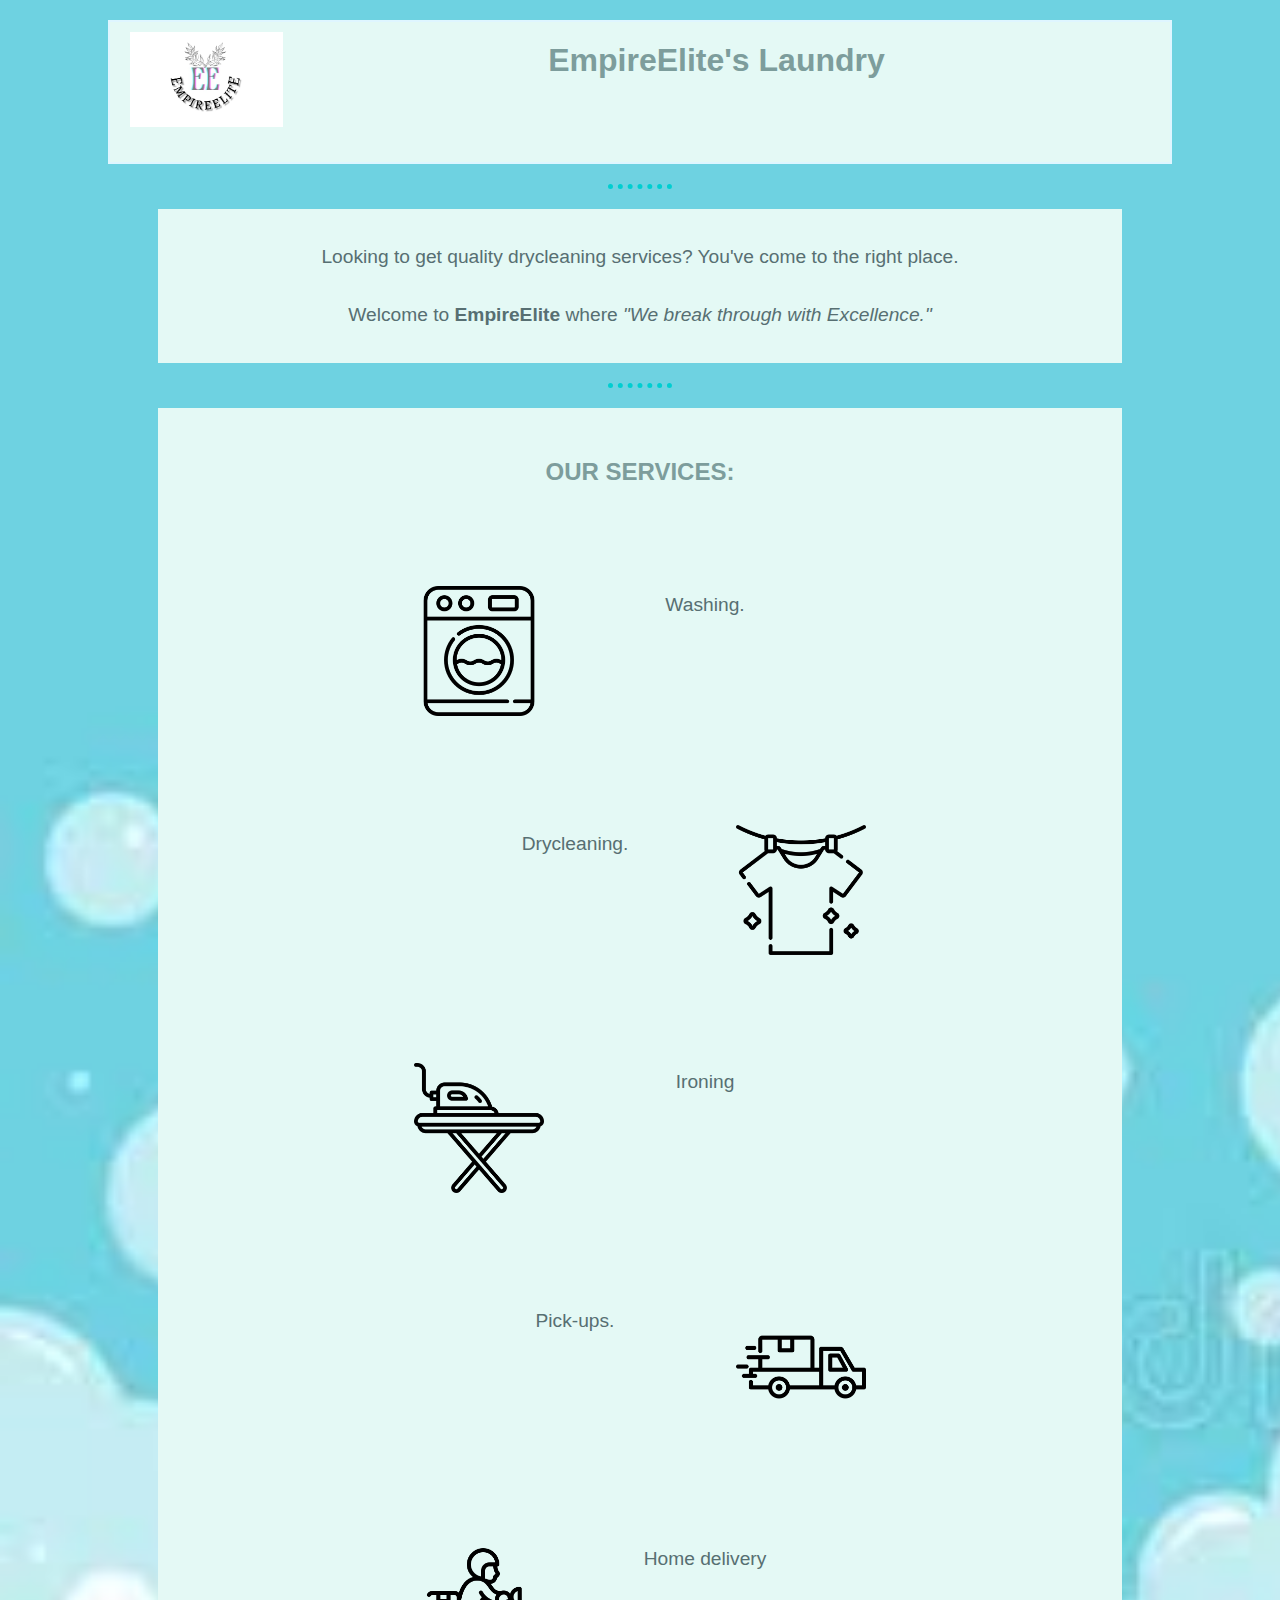
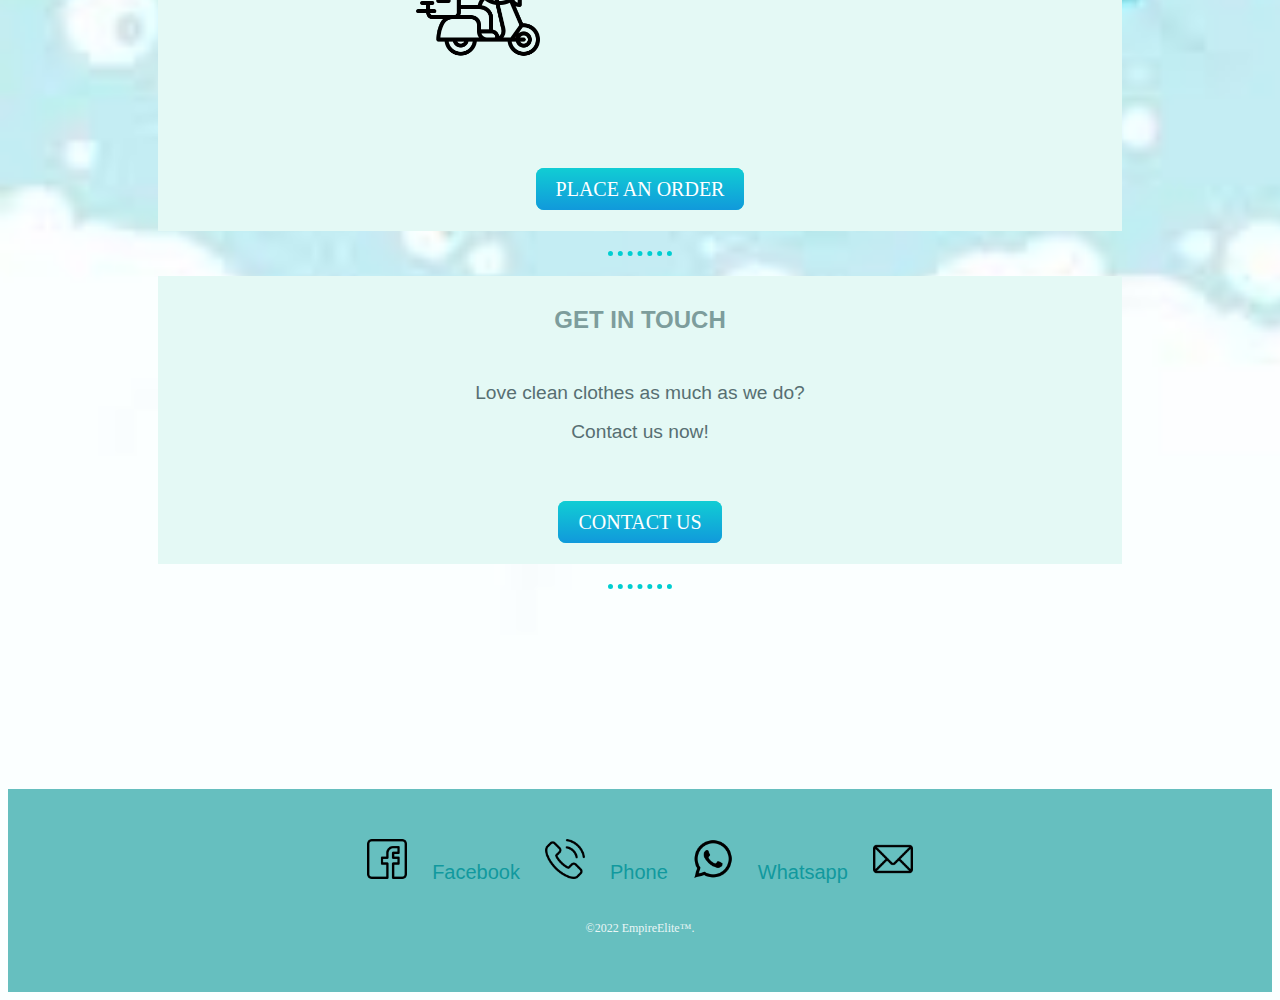
==== index.html @ e2f02324 "first commit" ====
<!DOCTYPE html>
<html lang="en">

<head>
    <meta charset="UTF-8">
    <meta http-equiv="X-UA-Compatible" content="IE=edge">
    <meta name="viewport" content="width=device-width, initial-scale=1.0">
    <title>EmpireElite</title>
    <link rel="icon" type="image/x-icon" href="img\favicon\favicon.ico.png"> 
    <link rel="stylesheet" href="css/css/styles.css">
</head>
<body>
  <div class="header">
    <div class="logo-img"><img class="logo" src="img\logo.png" alt="logo"></div>
<h1 style="text-align: center;">EmpireElite's Laundry</h1>
</div>
    <hr>
    <div class="second-container">
    <p>Looking to get quality drycleaning services? You've come to the right place.</p>
    <p>Welcome to <strong>EmpireElite</strong> where <em>"We break through with Excellence."</em></p> 
  </div>
    <hr>
  <div class="third-container">
    <h2 style="text-align: center;">OUR SERVICES:</h2>
   <div class="inner-1">
    <img class="washing-machine" src="img\washer.png" alt="washing machine">
<p style="text-align: center;">Washing.</p>
</div>
<div class="inner-2">
<img class="laundry" src="img\cloth.png" alt="laundry">
<p style="text-align: center;">Drycleaning.</p>
</div>
<div class="inner-3">
<img class="Ironing" src="img\ironing.png" alt="Ironing">
<p>Ironing</p>
</div>
<div class="inner-4">
  <img class="Pick-ups" src="img\pickup-car.png" alt="Home delivery">
  <p style="text-align: center;">Pick-ups.</p>
</div>
<div class="inner-5">
  <img class="home-delivery" src="img\fast-delivery.png" alt="home delivery">
  <p>Home delivery</p>
</div>
<a class="btn-2" href="order.html">PLACE AN ORDER</a>
  </div>
<hr>
<div class="fourth-container">
    <h2>GET IN TOUCH</h2>
    <p class="contact-message">Love clean clothes as much as we do? Contact us now!</p>
    <a class="btn" href="Feedback.html">CONTACT US</a>
  </div>
  <hr>
  <div class="bottom-container">
    <img class="facebook" src="img\facebook.png" alt="facebook">
    <a href="https://www.facebook.com/profile.php?id=100056869872049">Facebook</a>
    <img class="facebook" src="img\phone-call.png" alt="Phone">
    <a href="tel:09136213422">Phone</a>
    <img class="facebook" src="img\whatsapp.png" alt="Whatsapp">
    <a href="https://wa.me/message/W54UOHNCLCOXJ1">Whatsapp</a>
    <img class="facebook" src="img\email.png" alt="email">
    <p class="closing">©2022 EmpireElite™.</p>
  </div>
</body>
</html>
---- css/css/styles.css ----
body{
    background-image: url("../../img/bubbles.jpeg");
background-size: cover;
    background-repeat: no-repeat;
}

hr{
    border-style: none;
    border-top-style: dotted;
    border-color: darkturquoise;
    border-width: 5px;
    width: 5%;
}



h1{
    text-align: center;
    color: #7D9D9c;
    font-family: roboto, Arial, Helvetica, sans-serif;
    font-size: 200%;
    margin: 0 auto;    
}

h2{
    color: #7D9D9c;
    font-family: roboto, Arial, Helvetica, sans-serif;
    font-size: 150%;
    text-align: center;
}

p{
    color: #576F72;
    font-size: 120%;
    font-family: sans-serif;
    text-align: center;
    line-height: 2;
}

.contact-message{
    width: 40%;
    margin: 40px auto 60px;
}

.btn {
    background: #11cdd4;
    background-image: -webkit-linear-gradient(top, #11cdd4, #1199db);
    background-image: -moz-linear-gradient(top, #11cdd4, #1199db);
    background-image: -ms-linear-gradient(top, #11cdd4, #1199db);
    background-image: -o-linear-gradient(top, #11cdd4, #1199db);
    background-image: linear-gradient(to bottom, #11cdd4, #1199db);
    -webkit-border-radius: 8;
    -moz-border-radius: 8;
    border-radius: 8px;
    font-family: cursive;
    color: #ffffff;
    font-size: 20px;
    padding: 10px 20px 10px 20px;
    text-decoration: none;
  }
  
  .btn:hover {
    background: #30e3cb;
    background-image: -webkit-linear-gradient(top, #30e3cb, #2bc4ad);
    background-image: -moz-linear-gradient(top, #30e3cb, #2bc4ad);
    background-image: -ms-linear-gradient(top, #30e3cb, #2bc4ad);
    background-image: -o-linear-gradient(top, #30e3cb, #2bc4ad);
    background-image: linear-gradient(to bottom, #30e3cb, #2bc4ad);
    text-decoration: none;
  }
  
  .btn-2 {
    background: #11cdd4;
    background-image: -webkit-linear-gradient(top, #11cdd4, #1199db);
    background-image: -moz-linear-gradient(top, #11cdd4, #1199db);
    background-image: -ms-linear-gradient(top, #11cdd4, #1199db);
    background-image: -o-linear-gradient(top, #11cdd4, #1199db);
    background-image: linear-gradient(to bottom, #11cdd4, #1199db);
    -webkit-border-radius: 8;
    -moz-border-radius: 8;
    border-radius: 8px;
    font-family: cursive;
    color: #ffffff;
    font-size: 20px;
    padding: 10px 20px 10px 20px;
    text-decoration: none;
  }
  
  .btn-2:hover {
    background: #30e3cb;
    background-image: -webkit-linear-gradient(top, #30e3cb, #2bc4ad);
    background-image: -moz-linear-gradient(top, #30e3cb, #2bc4ad);
    background-image: -ms-linear-gradient(top, #30e3cb, #2bc4ad);
    background-image: -o-linear-gradient(top, #30e3cb, #2bc4ad);
    background-image: linear-gradient(to bottom, #30e3cb, #2bc4ad);
    text-decoration: none;
  }

  .btn-3 {
    background: #11d4c4;
    background-image: -webkit-linear-gradient(top, #11cdd4, #1199db);
    background-image: -moz-linear-gradient(top, #11cdd4, #1199db);
    background-image: -ms-linear-gradient(top, #11cdd4, #1199db);
    background-image: -o-linear-gradient(top, #11cdd4, #1199db);
    background-image: linear-gradient(to bottom, #11cdd4, #1199db);
    -webkit-border-radius: 8;
    -moz-border-radius: 8;
    border-radius: 8px;
    font-family: cursive;
    color: #ffffff;
    font-size: 20px;
    text-decoration: none;
  }
  
  .btn-3:hover {
    background: #30e3cb;
    background-image: -webkit-linear-gradient(top, #30e3cb, #2bc4ad);
    background-image: -moz-linear-gradient(top, #30e3cb, #2bc4ad);
    background-image: -ms-linear-gradient(top, #30e3cb, #2bc4ad);
    background-image: -o-linear-gradient(top, #30e3cb, #2bc4ad);
    background-image: linear-gradient(to bottom, #30e3cb, #2bc4ad);
    text-decoration: none;
  }

/******************CLASS SELECTORS******************/


.header {
    background-color: #E4F9F5;
    border: 2px solid #DFF6FF;
    padding: 20px;
    margin: 20px 100px;
    height: 100px;
    color: white;
}

.logo{
    max-width: 15%;
    position: relative;
    bottom: 10px;
    float: left;
}

.second-container{
    background-color: #E4F9F5;
    padding: 10px;
    margin: 20px 150px;
    text-align: center;
}
.third-container{
    background-color: #E4F9F5;
    padding: 30px;
    margin: 20px 150px;
    text-align: center;
}

.fourth-container{
    background-color: #E4F9F5;
    padding: 10px;
    margin: 20px 150px;
    text-align: center;
    padding-bottom: 30px;
}


.bottom-container{
    background-color: #66BFBF;
    margin-top: 200px;
    text-align: center;
    font-size: 20px;
    padding: 50px 0 20px;
}

.facebook{
    width: 40px;
}

.washing-machine{
    display: block;  
    margin: 0 auto 50px;
    width: 130px;
    float: left;
}

.laundry{
    display: block;  
    margin: 0 auto;
    width: 130px;
    float: right;
}

.Ironing{
    display: block;  
    margin: 0 auto;
    width: 130px;
    float: left;
}

.Pick-ups{
    display: block;  
    margin: 0 auto;
    width: 130px;
    float: right;
}

.home-delivery{
    display: block;  
    margin: 0 auto;
    width: 130px;
    float: left;
}



.inner-1{
    background-color: #E4F9F5;
    width: 50%;
    margin: 100px auto 200px auto;
}

.inner-2{
    background-color: #E4F9F5;
    width: 50%;
    margin: 100px auto 200px auto;
}

.inner-3{
    background-color: #E4F9F5;
    width: 50%;
    margin: 100px auto 200px auto;
}

.inner-4{
    background-color: #E4F9F5;
    width: 50%;
    margin: 100px auto 200px auto;
}

.inner-5{
    background-color: #E4F9F5;
    width: 50%;
    margin: 100px auto 200px auto;
}

.form{
    color: #576F72;
    font-size: 120%;
    font-family: sans-serif;
    text-align: center;
    line-height: 2;
}

.form-control{
    background: transparent;
    border: none;
    outline: none;
    border-bottom: 1px solid gray;
    color: #576F72;
    font-family: sans-serif;
    font-size: 18px;
    margin-bottom: 16px;
}

#feedback{
    resize: none;
}

#description{
    resize: none;
}

.success{
    color: green;
    font-weight: 700;
    padding: 5px;
    text-align: center;
}

.failed{
    color: red;
    font-weight: 700;
    padding: 5px;
    text-align: center;
}

.closing{
    font-size: 0.75rem;
    padding: 20px 0;
    font-family: serif;
    color: #EAF6F6;
}

a{
    color: #11999e;
    font-family: Verdana, Geneva, Tahoma, sans-serif;
    margin: 10px 20px;
    text-decoration: none;
}
a:hover{
    color: #EAF6F6;
}

.navbar {
    position: relative;
    display: -webkit-box;
    display: -ms-flexbox;
    display: flex;
    -ms-flex-wrap: wrap;
    flex-wrap: wrap;
    -webkit-box-align: center;
    -ms-flex-align: center;
    align-items: center;
    -webkit-box-pack: justify;
    -ms-flex-pack: justify;
    justify-content: space-between;
    padding: 0.5rem 1rem;
  }

  .navbar-nav {
    display: -webkit-box;
    display: -ms-flexbox;
    display: flex;
    -webkit-box-orient: vertical;
    -webkit-box-direction: normal;
    -ms-flex-direction: column;
    flex-direction: column;
    padding-left: 0;
    margin-bottom: 0;
    list-style: none;
  }



  

  @media (orientation: portrait) and (max-width: 500px) {
      body{
        background-image: url("../../img/bubbles.jpeg");
        background-size: cover;
            background-repeat: no-repeat;
}

hr{
    border-style: none;
    border-top-style: dotted;
    border-color: darkturquoise;
    border-width: 5px;
    width: 5%;
}



h1{
    text-align: center;
    color: #7D9D9c;
    font-family: roboto, Arial, Helvetica, sans-serif;
    font-size: 100%;
    margin: 0 auto;    
}

h2{
    color: #7D9D9c;
    font-family: roboto, Arial, Helvetica, sans-serif;
    font-size: 70%;
    text-align: center;
}

p{
    color: #576F72;
    font-size: 60%;
    font-family: sans-serif;
    text-align: center;
    line-height: 1.5;
}

.contact-message{
    width: 40%;
    margin: 40px auto 60px;
}

.btn {
    background: #11cdd4;
    background-image: -webkit-linear-gradient(top, #11cdd4, #1199db);
    background-image: -moz-linear-gradient(top, #11cdd4, #1199db);
    background-image: -ms-linear-gradient(top, #11cdd4, #1199db);
    background-image: -o-linear-gradient(top, #11cdd4, #1199db);
    background-image: linear-gradient(to bottom, #11cdd4, #1199db);
    -webkit-border-radius: 8;
    -moz-border-radius: 8;
    border-radius: 8px;
    font-family: cursive;
    color: #ffffff;
    font-size: 10px;
    padding: 5px 10px 5px 10px;
    text-decoration: none;
  }
  
  .btn:hover {
    background: #30e3cb;
    background-image: -webkit-linear-gradient(top, #30e3cb, #2bc4ad);
    background-image: -moz-linear-gradient(top, #30e3cb, #2bc4ad);
    background-image: -ms-linear-gradient(top, #30e3cb, #2bc4ad);
    background-image: -o-linear-gradient(top, #30e3cb, #2bc4ad);
    background-image: linear-gradient(to bottom, #30e3cb, #2bc4ad);
    text-decoration: none;
  }
  
  .btn-2 {
    background: #11cdd4;
    background-image: -webkit-linear-gradient(top, #11cdd4, #1199db);
    background-image: -moz-linear-gradient(top, #11cdd4, #1199db);
    background-image: -ms-linear-gradient(top, #11cdd4, #1199db);
    background-image: -o-linear-gradient(top, #11cdd4, #1199db);
    background-image: linear-gradient(to bottom, #11cdd4, #1199db);
    -webkit-border-radius: 8;
    -moz-border-radius: 8;
    border-radius: 8px;
    font-family: cursive;
    color: #ffffff;
    font-size: 10px;
    padding: 5px 10px 5px 10px;
    text-decoration: none;
  }
  
  .btn-2:hover {
    background: #30e3cb;
    background-image: -webkit-linear-gradient(top, #30e3cb, #2bc4ad);
    background-image: -moz-linear-gradient(top, #30e3cb, #2bc4ad);
    background-image: -ms-linear-gradient(top, #30e3cb, #2bc4ad);
    background-image: -o-linear-gradient(top, #30e3cb, #2bc4ad);
    background-image: linear-gradient(to bottom, #30e3cb, #2bc4ad);
    text-decoration: none;
  }

  .btn-3 {
    background: #11d4c4;
    background-image: -webkit-linear-gradient(top, #11cdd4, #1199db);
    background-image: -moz-linear-gradient(top, #11cdd4, #1199db);
    background-image: -ms-linear-gradient(top, #11cdd4, #1199db);
    background-image: -o-linear-gradient(top, #11cdd4, #1199db);
    background-image: linear-gradient(to bottom, #11cdd4, #1199db);
    -webkit-border-radius: 4;
    -moz-border-radius: 4;
    border-radius: 4px;
    font-family: cursive;
    color: #ffffff;
    font-size: 10px;
    text-decoration: none;
  }
  
  .btn-3:hover {
    background: #30e3cb;
    background-image: -webkit-linear-gradient(top, #30e3cb, #2bc4ad);
    background-image: -moz-linear-gradient(top, #30e3cb, #2bc4ad);
    background-image: -ms-linear-gradient(top, #30e3cb, #2bc4ad);
    background-image: -o-linear-gradient(top, #30e3cb, #2bc4ad);
    background-image: linear-gradient(to bottom, #30e3cb, #2bc4ad);
    text-decoration: none;
  }

/******************CLASS SELECTORS******************/


.header {
    background-color: #E4F9F5;
    border: 2px solid #DFF6FF;
    padding: 10px;
    margin: 10px 50px;
    height: 50px;
    color: white;
}

.logo{
    max-width: 15%;
    position: relative;
    bottom: 10px;
    float: left;
    display: none;
}

.second-container{
    background-color: #E4F9F5;
    padding: 10px;
    margin: 20px 40px;
    text-align: center;
}
.third-container{
    background-color: #E4F9F5;
    padding: 30px;
    margin: 20px 40px;
    text-align: center;
}

.fourth-container{
    background-color: #E4F9F5;
    padding: 10px;
    margin: 20px 40px;
    text-align: center;
    padding-bottom: 30px;
}


.bottom-container{
    background-color: #66BFBF;
    margin-top: 200px;
    text-align: center;
    font-size: 20px;
    padding: 25px 0 20px;
}

.facebook{
    width: 15px;
}

.laundry{
    display: block;  
    margin: 0 auto;
    width: 60px;
    position: relative;
    left: 20px;
    bottom: 10px;
}

.washing-machine{
    display: block;  
    margin: 0 auto 50px;
    width: 60px;
    position: relative;
    right: 10px;
    top: 40px;
}

.Pick-ups{
    display: block;  
    margin: 0 auto;
    width: 60px;
    position: relative;
    left: 12px;
}

.home-delivery{
    display: block;  
    margin: 0 auto;
    width: 60px;
    position: relative;
    right: 20px;
}

.Ironing{
    display: block;  
    margin: 0 auto;
    width: 60px;
    position: relative;
    right: 10px;
}

.inner-1{
    background-color: #E4F9F5;
    width: 15%;
    margin: 25px auto 50px auto;
}

.inner-2{
    background-color: #E4F9F5;
    width: 15%;
    margin: 25px auto 50px auto;
}

.inner-3{
    background-color: #E4F9F5;
    width: 15%;
    margin: 25px auto 50px auto;
}

.inner-4{
    background-color: #E4F9F5;
    width: 15%;
    margin: 25px auto 50px auto;
}

.inner-5{
    background-color: #E4F9F5;
    width: 15%;
    margin: 25px auto 50px auto;
}

.form{
    color: #576F72;
    font-size: 60%;
    font-family: sans-serif;
    text-align: center;
    line-height: 2;
}

.file{
    font-size: 12px;
}

.form-control{
    background: transparent;
    border: none;
    outline: none;
    border-bottom: 1px solid gray;
    color: #576F72;
    font-family: sans-serif;
    font-size: 9px;
    margin-bottom: 8px;
}

#description{
    text-decoration-color: black;
}

#feedback{
    resize: none;
}

#description{
    resize: none;
}

.success{
    color: green;
    font-weight: 700;
    padding: 5px;
    text-align: center;
}

.failed{
    color: red;
    font-weight: 700;
    padding: 5px;
    text-align: center;
}

.closing{
    font-size: 0.65rem;
    padding: 20px 0;
    font-family: serif;
    color: #EAF6F6;
}

a{
    color: #11999e;
    font-family: Verdana, Geneva, Tahoma, sans-serif;
    margin: 2.5px 5px;
    text-decoration: none;
    font-size: 0.75rem;
}
a:hover{
    color: #EAF6F6;
}

  }
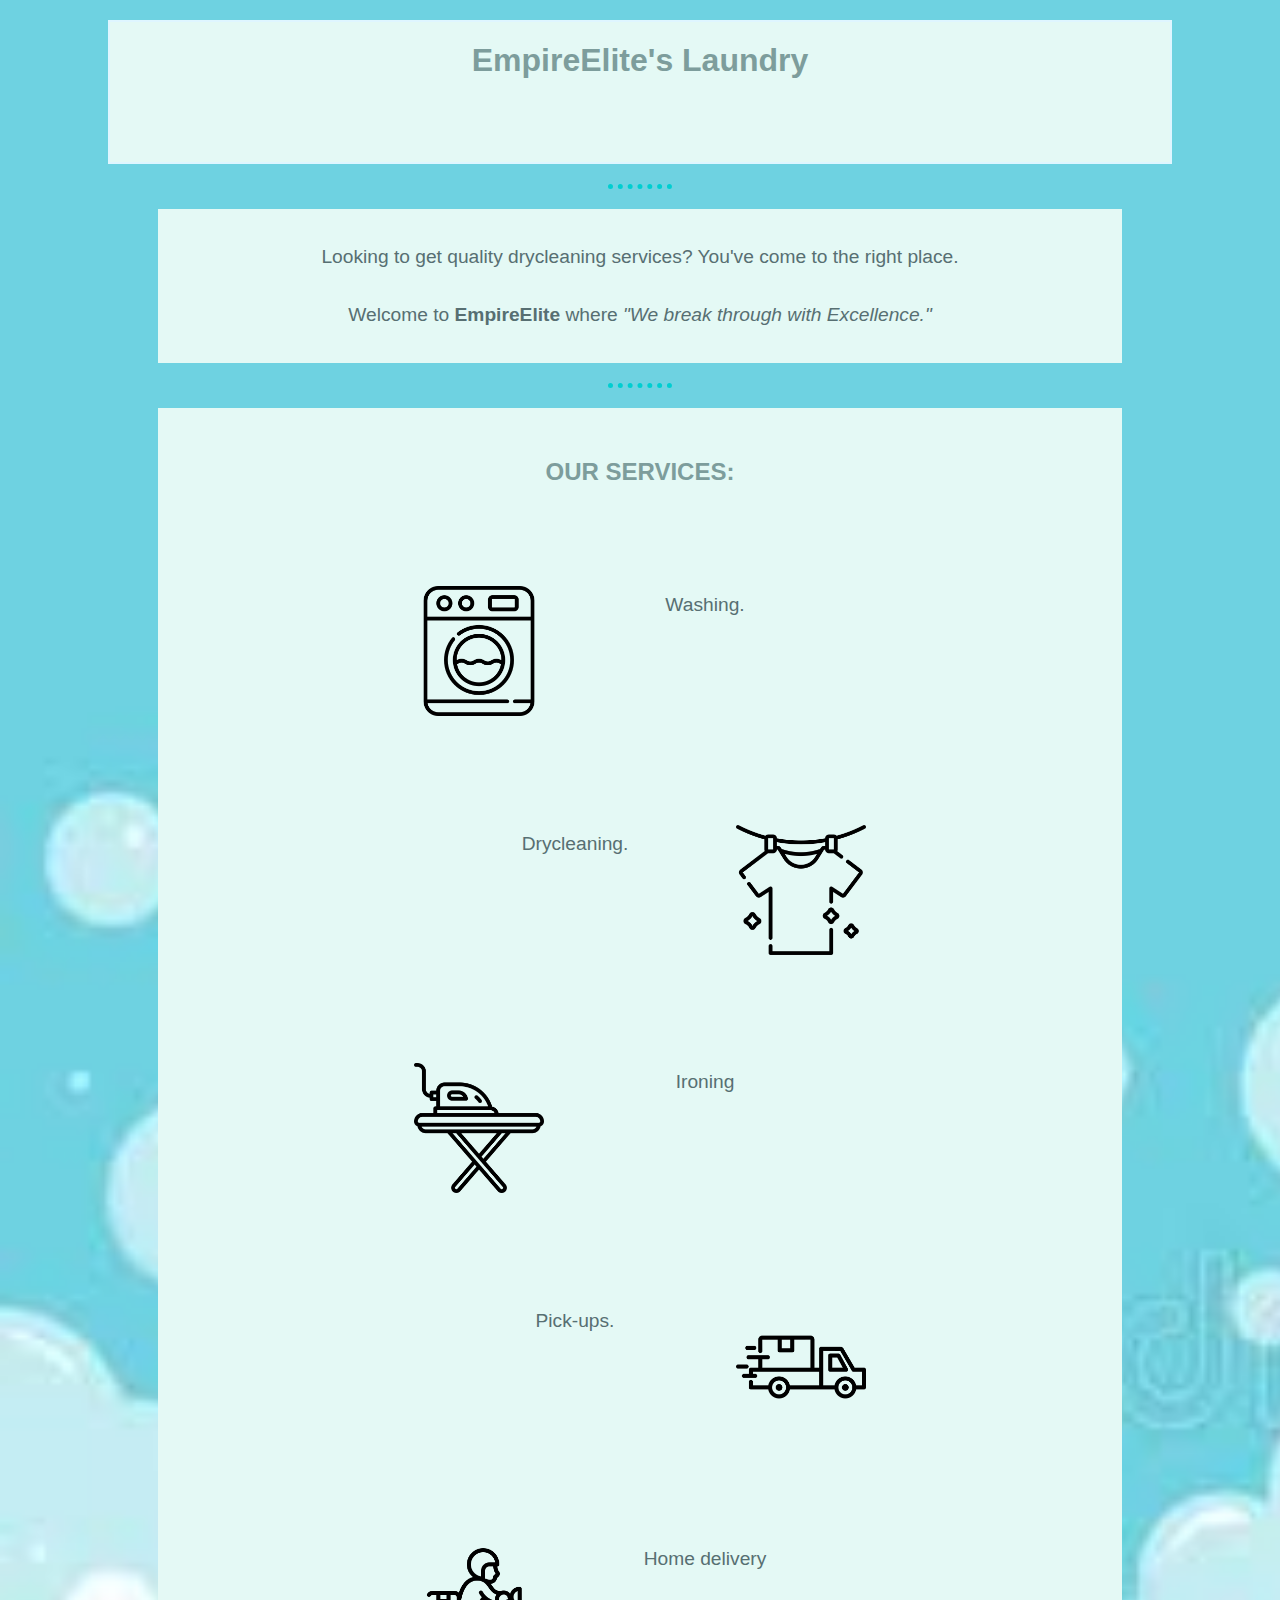
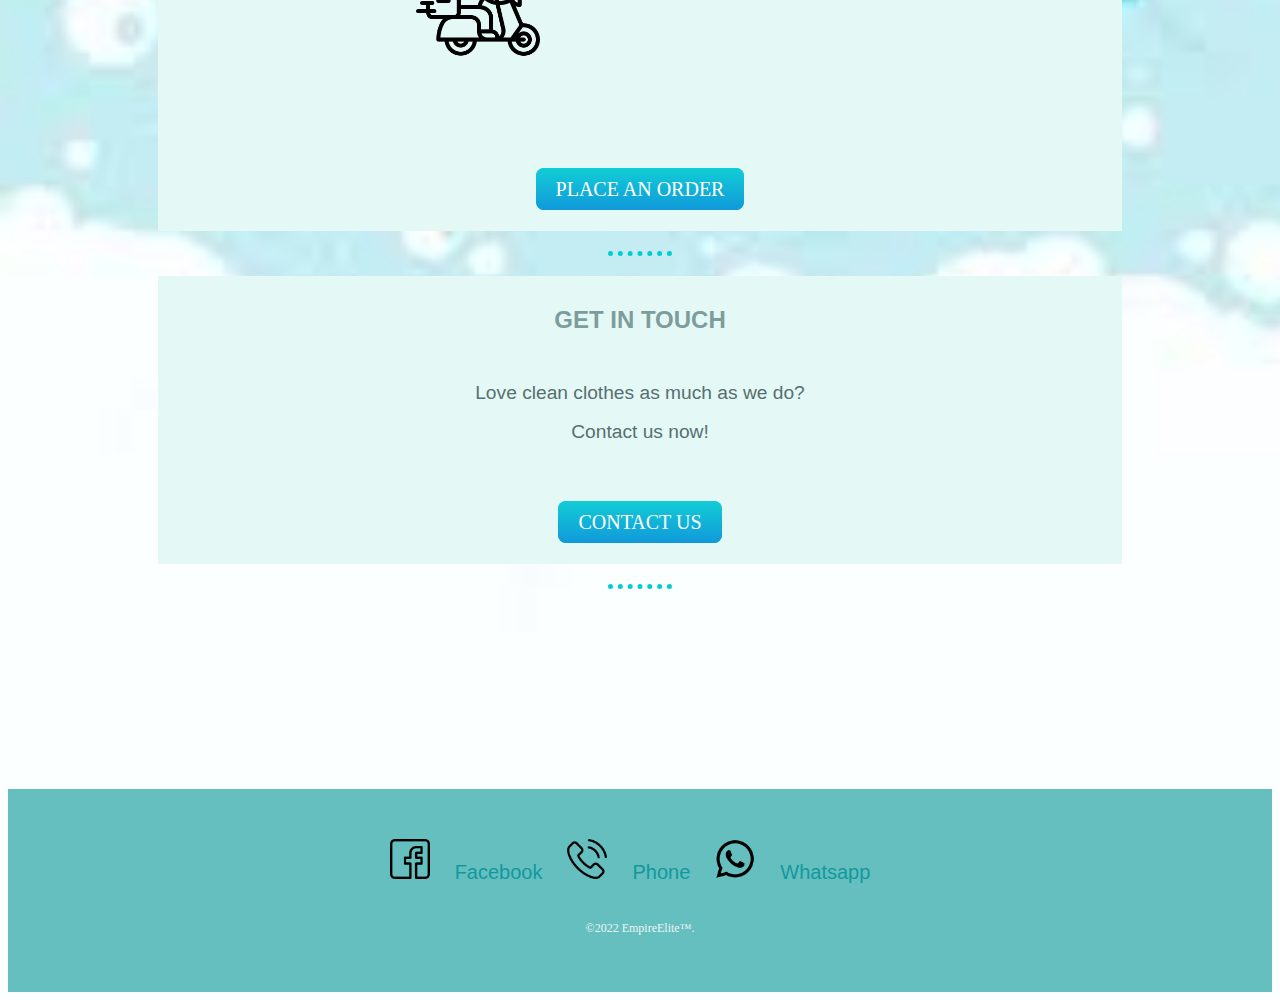
==== commit 18484a61: "Update index.html" ====
--- a/index.html
+++ b/index.html
@@ -11,7 +11,6 @@
 </head>
 <body>
   <div class="header">
-    <div class="logo-img"><img class="logo" src="img\logo.png" alt="logo"></div>
 <h1 style="text-align: center;">EmpireElite's Laundry</h1>
 </div>
     <hr>
@@ -51,15 +50,15 @@
     <a class="btn" href="Feedback.html">CONTACT US</a>
   </div>
   <hr>
-  <div class="bottom-container">
-    <img class="facebook" src="img\facebook.png" alt="facebook">
-    <a href="https://www.facebook.com/profile.php?id=100056869872049">Facebook</a>
-    <img class="facebook" src="img\phone-call.png" alt="Phone">
-    <a href="tel:09136213422">Phone</a>
-    <img class="facebook" src="img\whatsapp.png" alt="Whatsapp">
+  
+<div class="bottom-container">
+  <img class="facebook" src="img\facebook.png" alt="facebook">
+  <a href="https://www.facebook.com/empireelitedrycleaningservices/">Facebook</a>
+  <img class="facebook" src="img\phone-call.png" alt="Phone">
+  <a href="tel:09136213422">Phone</a>
+  <img class="facebook" src="img\whatsapp.png" alt="Whatsapp">
     <a href="https://wa.me/message/W54UOHNCLCOXJ1">Whatsapp</a>
-    <img class="facebook" src="img\email.png" alt="email">
-    <p class="closing">©2022 EmpireElite™.</p>
-  </div>
+  <p class="closing">©2022 EmpireElite™.</p>
+</div>
 </body>
 </html>
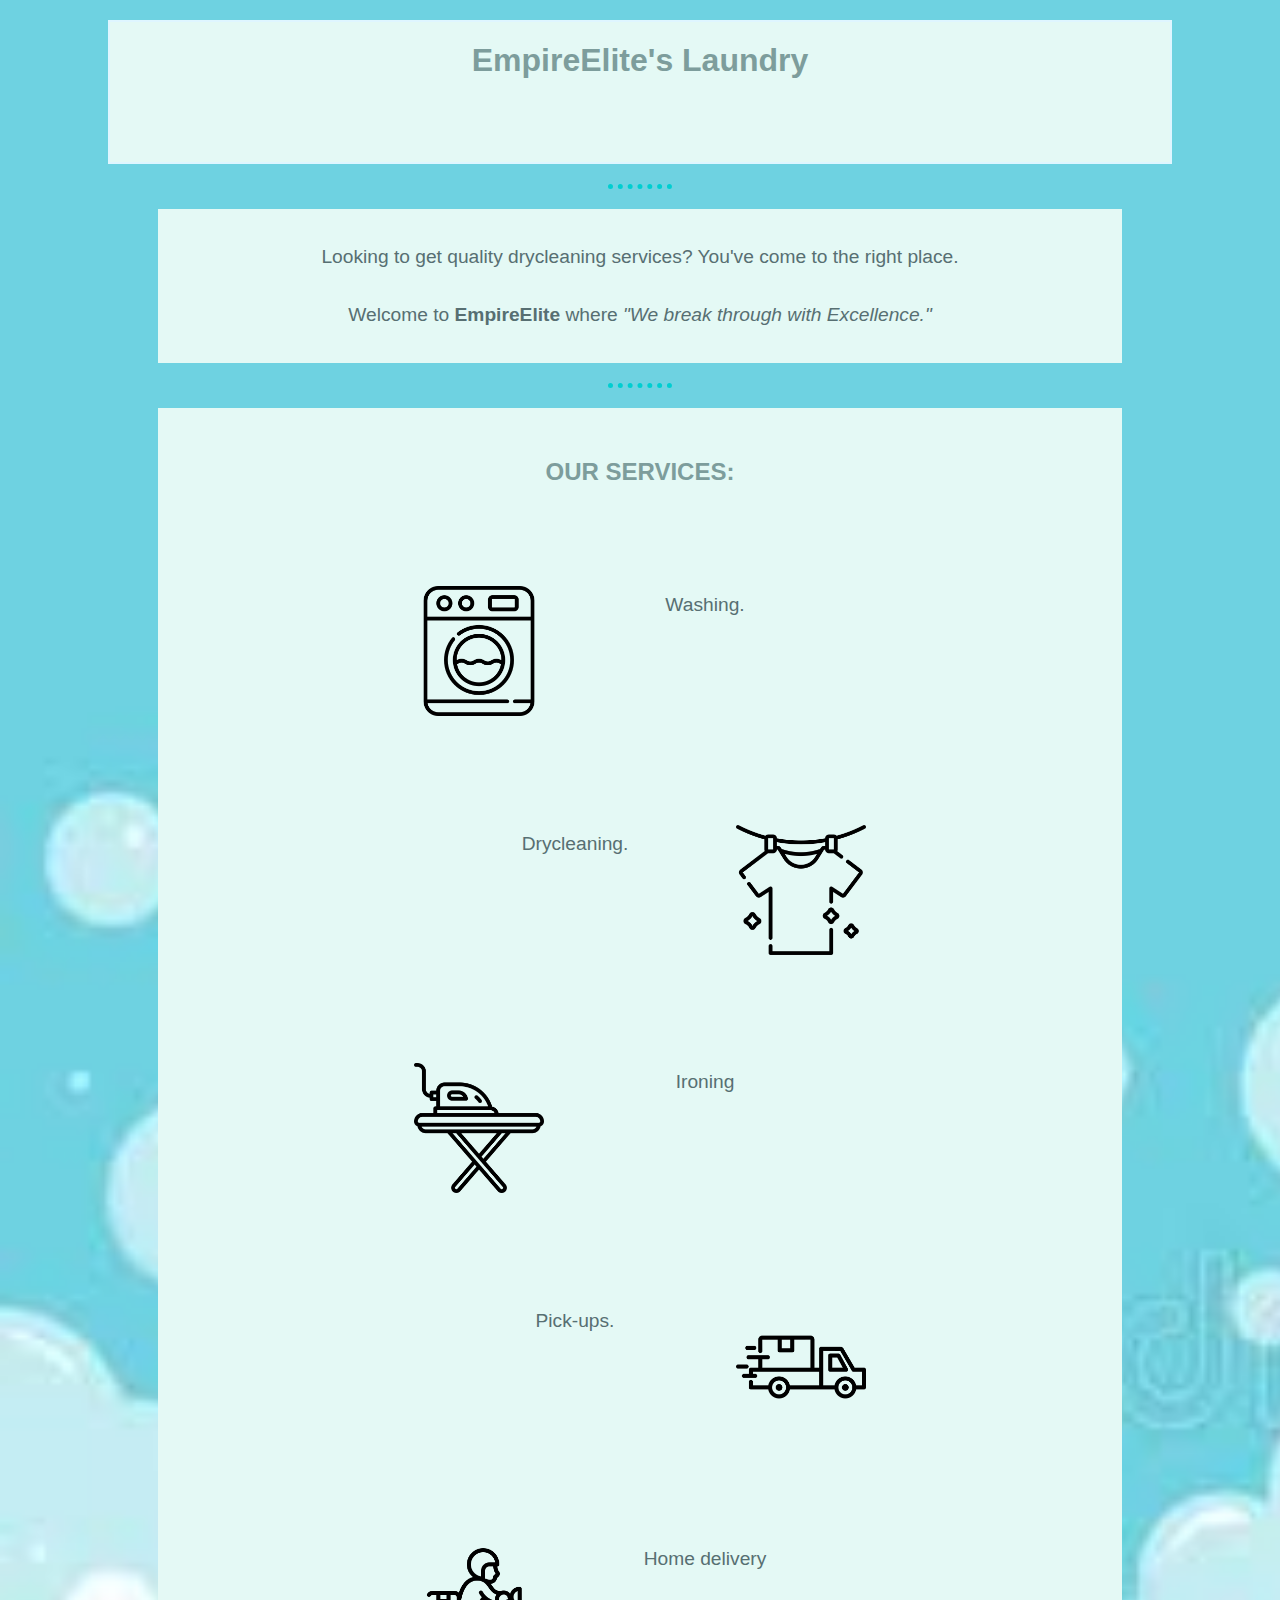
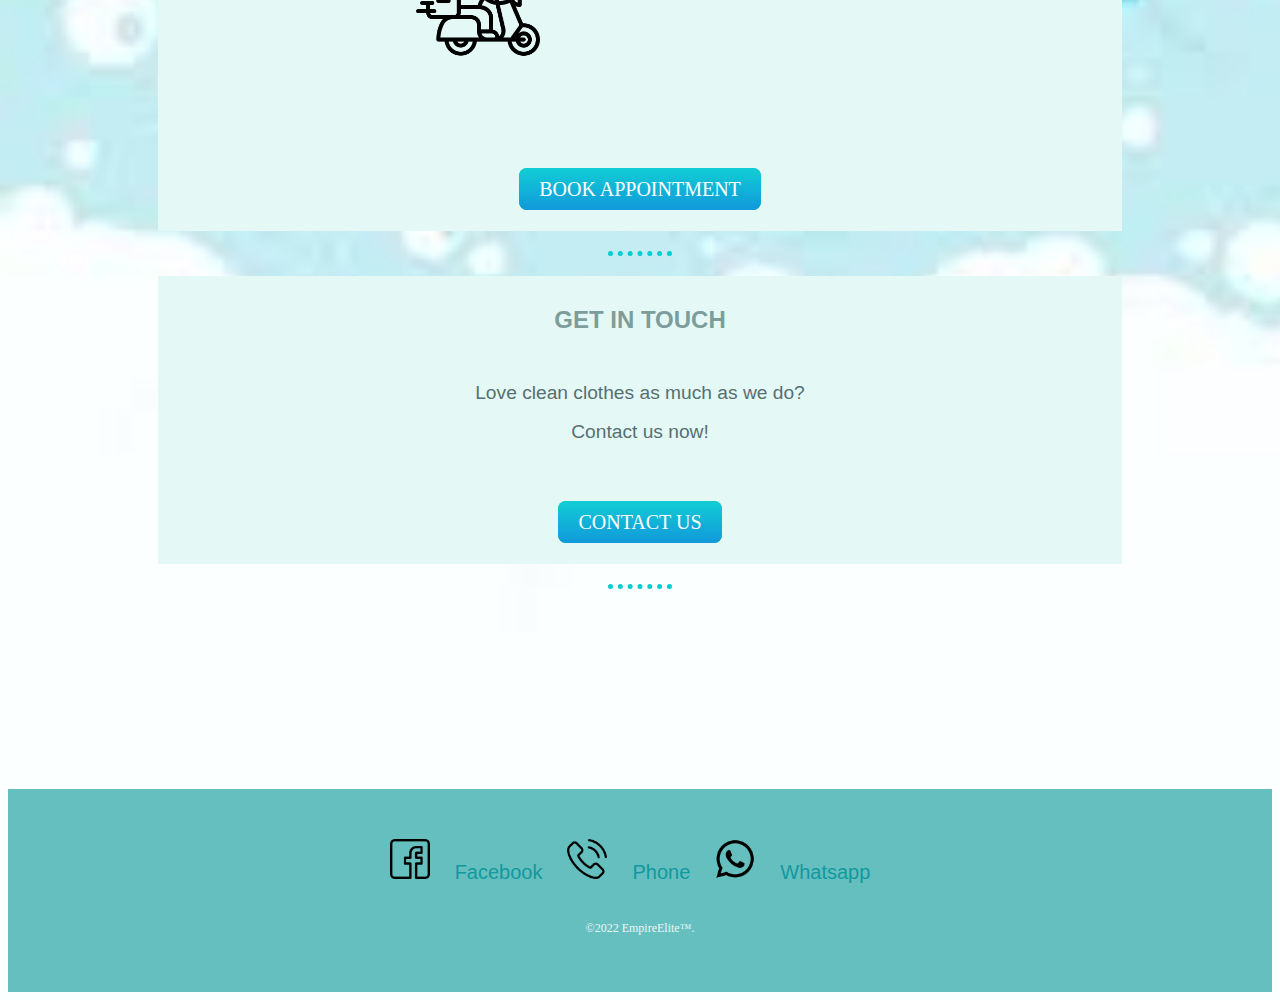
==== commit 374593e0: "Update index.html" ====
--- a/index.html
+++ b/index.html
@@ -41,7 +41,7 @@
   <img class="home-delivery" src="img\fast-delivery.png" alt="home delivery">
   <p>Home delivery</p>
 </div>
-<a class="btn-2" href="order.html">PLACE AN ORDER</a>
+<a class="btn-2" href="appointment.html">BOOK APPOINTMENT</a>
   </div>
 <hr>
 <div class="fourth-container">
